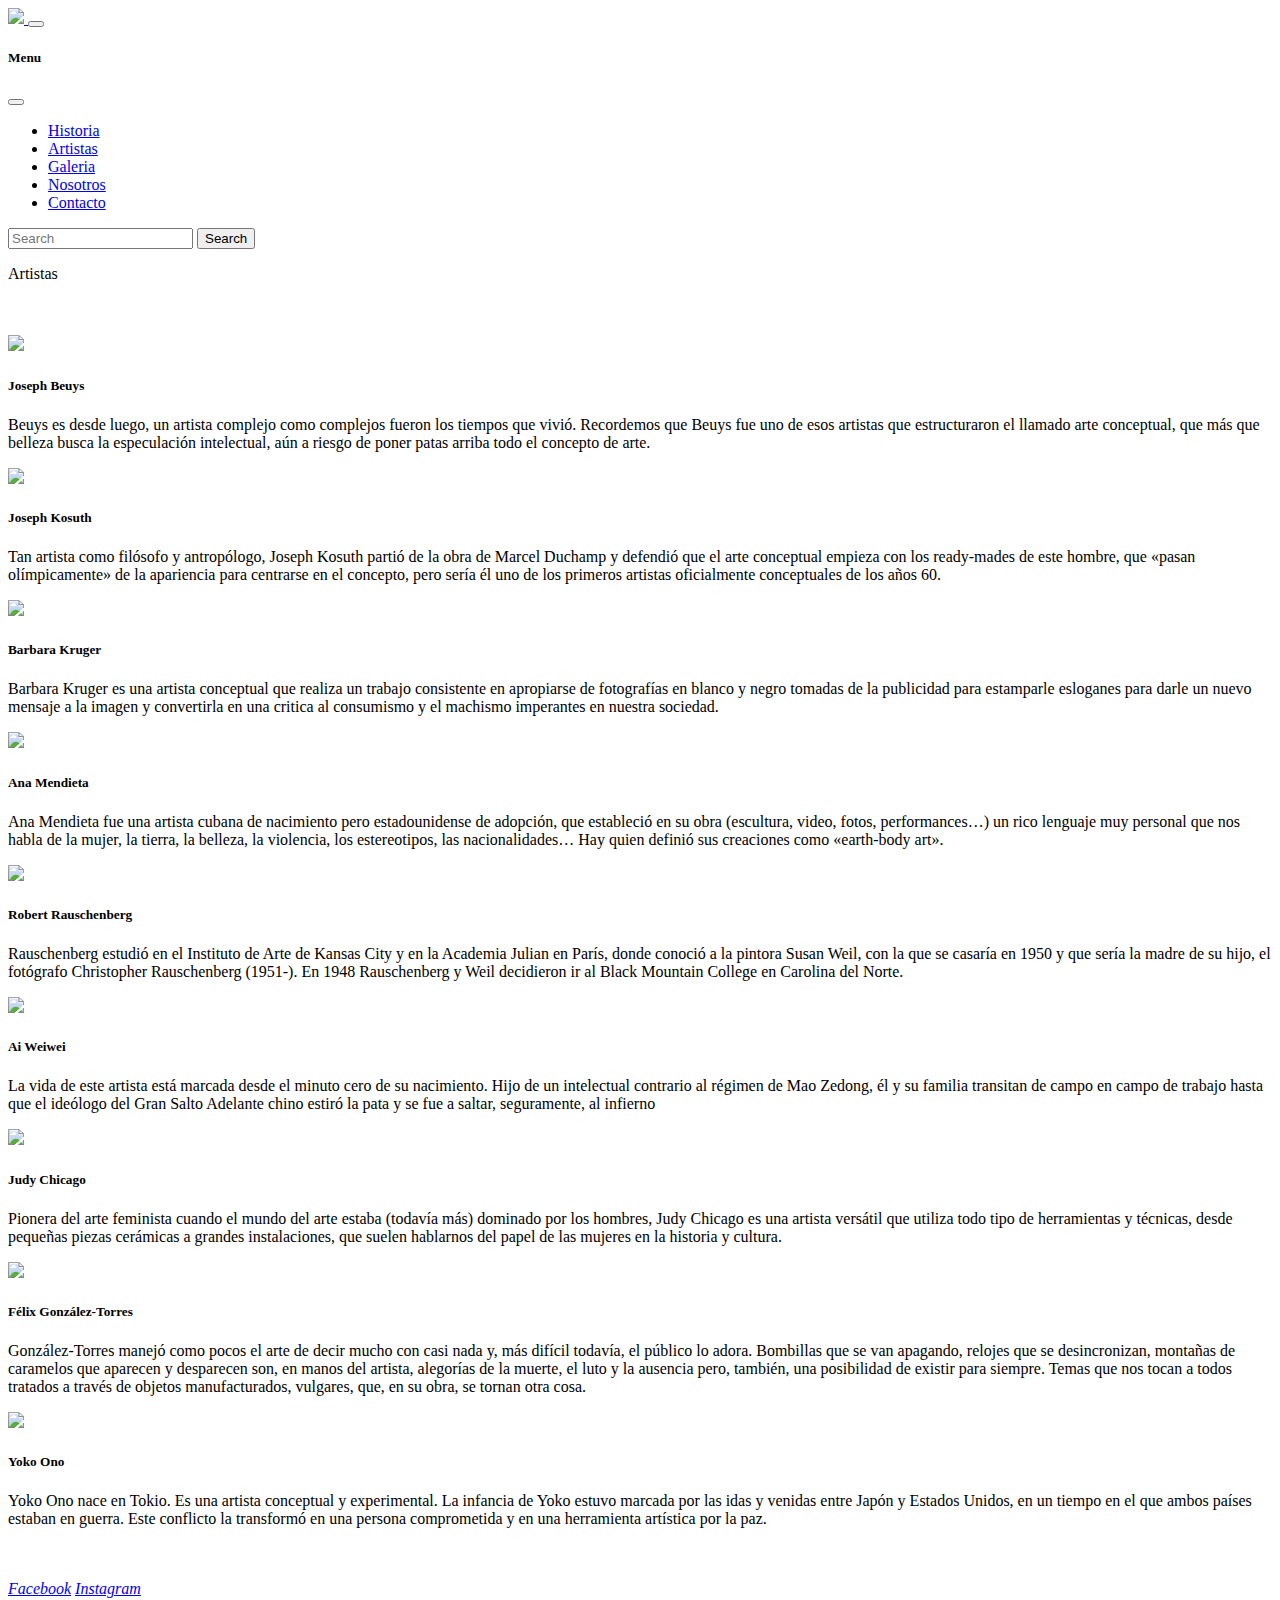
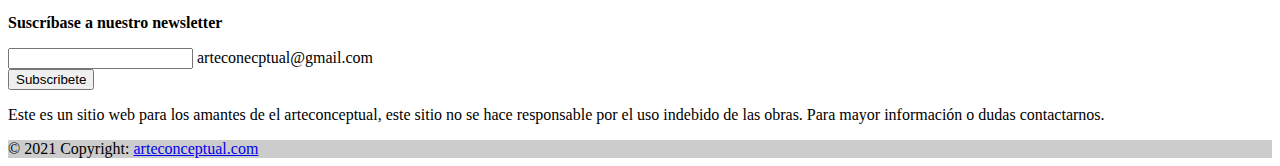
==== artistas.html @ 795a735e "Add files via upload" ====
<!DOCTYPE html>
<html lang="en">
<head>
<meta charset="UTF-8">
<meta http-equiv="X-UA-Compatible" content="IE=edge">
<meta name="viewport" content="width=device-width, initial-scale=1.0">
<title>:Home_ArteConceptual:</title>
<link rel="stylesheet" href="./css/bootstrap.min.css">
<link rel="stylesheet" href="./css/style.css">

</head>
<body>
    <nav class="navbar navbar-light bg-light fixed-top">
        <div class="container-fluid w-75">
          <a class="navbar-brand" href="index.html">
              <img src="img/logo.jpg" style="width:150px;"></img>
            </a>
          <button class="navbar-toggler" type="button" data-bs-toggle="offcanvas" data-bs-target="#offcanvasNavbar" aria-controls="offcanvasNavbar">
            <span class="navbar-toggler-icon"></span>
          </button>
          <div class="offcanvas offcanvas-end" tabindex="-1" id="offcanvasNavbar" aria-labelledby="offcanvasNavbarLabel">
            <div class="offcanvas-header">
              <h5 class="offcanvas-title" id="offcanvasNavbarLabel">Menu</h5>
              <button type="button" class="btn-close text-reset" data-bs-dismiss="offcanvas" aria-label="Close"></button>
            </div>
            <div class="offcanvas-body">
              <ul class="navbar-nav justify-content-end flex-grow-1 pe-3">
                <li class="nav-item">
                  <a class="nav-link" href="historia.html">Historia</a>
                </li>
                <li class="nav-item">
                  <a class="nav-link" href="artistas.html">Artistas</a>
                </li>
                <li class="nav-item">
                    <a class="nav-link" href="galeria.html">Galeria</a>
                  </li>
                  <li class="nav-item">
                    <a class="nav-link" href="nosotros.html">Nosotros</a>
                  </li>
                  <li class="nav-item">
                    <a class="nav-link" href="contacto.html">Contacto</a>
                  </li>
              </ul>
              <form class="d-flex">
                <input class="form-control me-2" type="search" placeholder="Search" aria-label="Search">
                <button class="btn btn-outline-success" type="submit">Search</button>
              </form>
            </div>
          </div>
        </div>
      </nav>

      <div class="historia">
        <p>Artistas</p> 
      </div>
      <br></br>
      <div class="conceptual">
        <div class="card-group">
          <div class="card">
            <img src="img/art-01.jpg" class="w-100">
            <div class="card-body">
              <h5 class="card-title">Joseph Beuys</h5>
              <p class="card-text">Beuys es desde luego, un artista complejo como complejos fueron los tiempos que vivió. Recordemos que Beuys fue uno de esos artistas que estructuraron el llamado arte conceptual, que más que belleza busca la especulación intelectual, aún a riesgo de poner patas arriba todo el concepto de arte.</p>
            
            </div>
          </div>
          <div class="card">
            <img src="img/art-02.jpg" class="w-100">
            <div class="card-body">
              <h5 class="card-title">Joseph Kosuth</h5>
              <p class="card-text">Tan artista como filósofo y antropólogo, Joseph Kosuth partió de la obra de Marcel Duchamp y defendió que el arte conceptual empieza con los ready-mades de este hombre, que «pasan olímpicamente» de la apariencia para centrarse en el concepto, pero sería él uno de los primeros artistas oficialmente conceptuales de los años 60. </p>
            </div>
          </div>
          <div class="card">
            <img src="img/art-03.jpg" class="w-100">
            <div class="card-body">
              <h5 class="card-title">Barbara Kruger</h5>
              <p class="card-text">Barbara Kruger es una artista conceptual que realiza un trabajo consistente en apropiarse de fotografías en blanco y negro tomadas de la publicidad para estamparle esloganes para darle un nuevo mensaje a la imagen y convertirla en una critica al consumismo y el machismo imperantes en nuestra sociedad.</p>
            
            </div>
          </div>
        </div>
        <div class="card-group">
          <div class="card">
            <img src="img/art-04.jpg" class="w-100">
            <div class="card-body">
              <h5 class="card-title">Ana Mendieta </h5>
              <p class="card-text">Ana Mendieta fue una artista cubana de nacimiento pero estadounidense de adopción, que estableció en su obra (escultura, video, fotos, performances…) un rico lenguaje muy personal que nos habla de la mujer, la tierra, la belleza, la violencia, los estereotipos, las nacionalidades… Hay quien definió sus creaciones como «earth-body art».</p>
            </div>
          </div>
          <div class="card">
            <img src="img/art-05.jpg" class="w-100">
            <div class="card-body">
              <h5 class="card-title">Robert Rauschenberg</h5>
              <p class="card-text">Rauschenberg estudió en el Instituto de Arte de Kansas City y en la Academia Julian en París, 
                donde conoció a la pintora Susan Weil, con la que se casaría en 1950 y que sería la madre de su 
                hijo, el fotógrafo Christopher Rauschenberg (1951-). En 1948 Rauschenberg y Weil decidieron ir al 
                Black Mountain College en Carolina del Norte.</p>
            </div>
          </div>
          <div class="card">
            <img src="img/art-06.jpg" class="w-100">
            <div class="card-body">
              <h5 class="card-title">Ai Weiwei</h5>
              <p class="card-text">La vida de este artista está marcada desde el minuto cero de su nacimiento. Hijo de un intelectual contrario al régimen de Mao Zedong, él y su familia transitan de campo en campo de trabajo hasta que el ideólogo del Gran Salto Adelante chino estiró la pata y se fue a saltar, seguramente, al infierno</p>
            </div>
          </div>
        </div>
        <div class="card-group">
          <div class="card">
            <img src="img/art-07.jpg" class="w-100">
            <div class="card-body">
              <h5 class="card-title">Judy Chicago</h5>
              <p class="card-text">Pionera del arte feminista cuando el mundo del arte estaba (todavía más) dominado por los hombres, Judy Chicago es una artista versátil que utiliza todo tipo de herramientas y técnicas, desde pequeñas piezas cerámicas a grandes instalaciones, que suelen hablarnos del papel de las mujeres en la historia y cultura.</p>
            </div>
          </div>
          <div class="card">
            <img src="img/art-08.jpg" class="w-100">
            <div class="card-body">
              <h5 class="card-title">Félix González-Torres</h5>
              <p class="card-text">González-Torres manejó como pocos el arte de decir mucho con casi nada y, más difícil todavía, el público lo adora. Bombillas que se van apagando, relojes que se desincronizan, montañas de caramelos que aparecen y desparecen son, en manos del artista, alegorías de la muerte, el luto y la ausencia pero, también, una posibilidad de existir para siempre. Temas que nos tocan a todos tratados a través de objetos manufacturados, vulgares, que, en su obra, se tornan otra cosa.</p>
            </div>
          </div>
          <div class="card">
            <img src="img/art-09.jpg" class="w-100">
            <div class="card-body">
              <h5 class="card-title">Yoko Ono</h5>
              <p class="card-text">Yoko Ono nace en Tokio. Es una artista conceptual y experimental. La infancia de Yoko estuvo marcada por las idas y venidas entre Japón y Estados Unidos, en un tiempo en el que ambos países estaban en guerra. Este conflicto la transformó en una persona comprometida y en una herramienta artística por la paz.</p>
            </div>
          </div>
        </div>



</div>

<br></br>
<!-- Footer -->
<footer class="bg-dark text-center text-white">
    <!-- Grid container -->
    <div class="container p-4">
      <!-- Section: Social media -->
      <section class="mb-4">
        <!-- Facebook -->
        <a class="btn btn-outline-light btn-floating m-1" href="#!" role="button"
          ><i class="fab fa-facebook-f">Facebook</i
        ></a>
  
        <!-- Twitter -->
        <a class="btn btn-outline-light btn-floating m-1" href="#!" role="button"
          ><i class="fab fa-twitter">Instagram</i
        ></a>

      </section>
      <!-- Section: Social media -->
  
      <!-- Section: Form -->
      <section class="">
        <form action="">
          <!--Grid row-->
          <div class="row d-flex justify-content-center">
            <!--Grid column-->
            <div class="col-auto">
              <p class="pt-2">
                <strong>Suscríbase a nuestro newsletter</strong>
              </p>
            </div>
            <!--Grid column-->
  
            <!--Grid column-->
            <div class="col-md-5 col-12">
              <!-- Email input -->
              <div class="form-outline form-white mb-4">
                <input type="email" id="form5Example2" class="form-control" />
                <label class="form-label" for="form5Example2">arteconecptual@gmail.com</label>
              </div>
            </div>
            <!--Grid column-->
  
            <!--Grid column-->
            <div class="col-auto">
              <!-- Submit button -->
              <button type="submit" class="btn btn-outline-light mb-4">
                Subscribete
              </button>
            </div>
            <!--Grid column-->
          </div>
          <!--Grid row-->
        </form>
      </section>
      <!-- Section: Form -->
  
      <!-- Section: Text -->
      <section class="mb-4">
        <p>
         
          Este es un sitio web para los amantes de el arteconceptual, este sitio no se hace responsable por el uso indebido de las obras. Para mayor información o dudas contactarnos.
        </p>
      </section>
      <!-- Section: Text -->
  
      <!-- Section: Links -->
     
      <!-- Section: Links -->
    </div>
    <!-- Grid container -->
  
    <!-- Copyright -->
    <div class="text-center p-3" style="background-color: rgba(0, 0, 0, 0.2);">
      © 2021 Copyright:
      <a class="text-white" href="index.html">arteconceptual.com</a>
    </div>
    <!-- Copyright -->
  </footer>
  <!-- Footer -->
    <script src="https://cdn.jsdelivr.net/npm/@popperjs/core@2.9.3/dist/umd/popper.min.js" integrity="sha384-W8fXfP3gkOKtndU4JGtKDvXbO53Wy8SZCQHczT5FMiiqmQfUpWbYdTil/SxwZgAN" crossorigin="anonymous"></script>
    <script src="https://cdn.jsdelivr.net/npm/bootstrap@5.1.1/dist/js/bootstrap.min.js" integrity="sha384-skAcpIdS7UcVUC05LJ9Dxay8AXcDYfBJqt1CJ85S/CFujBsIzCIv+l9liuYLaMQ/" crossorigin="anonymous"></script>
<script src="./js/bootstrap.min.js"></script>
</body>

</html>
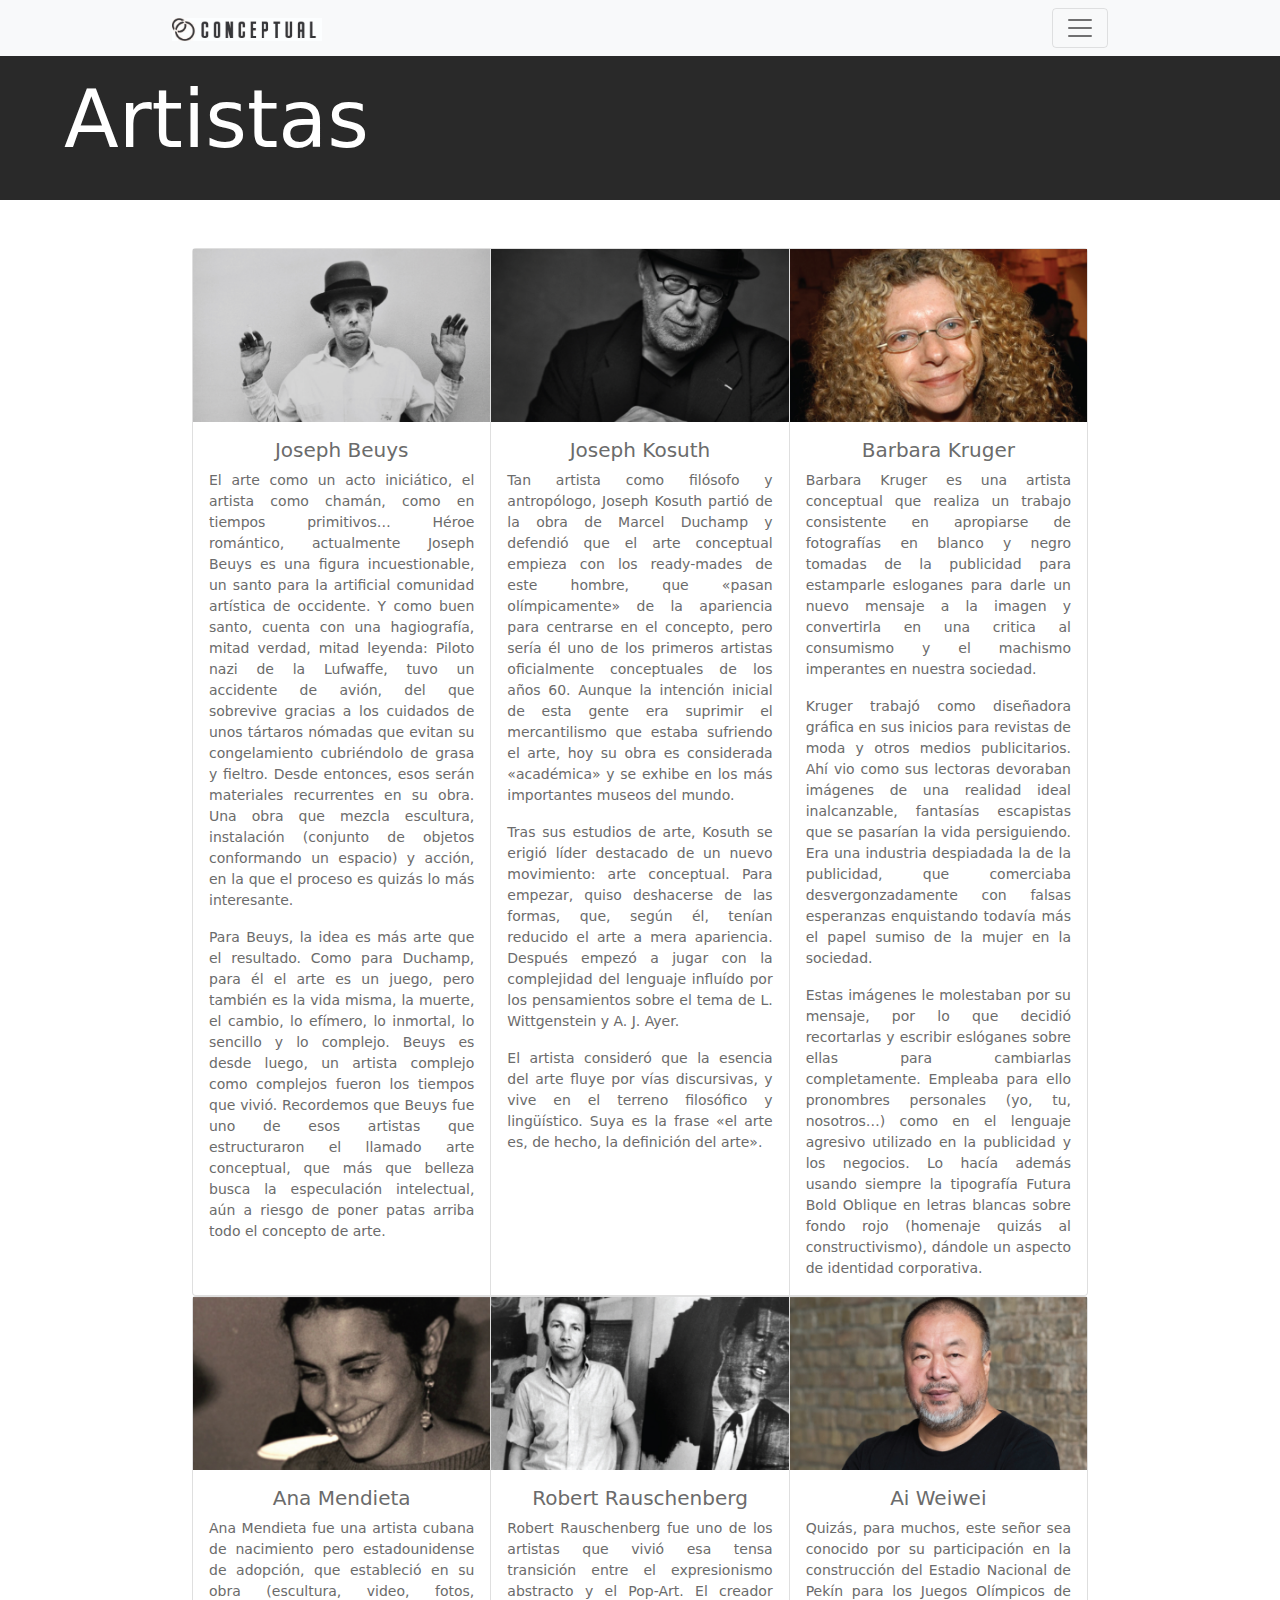
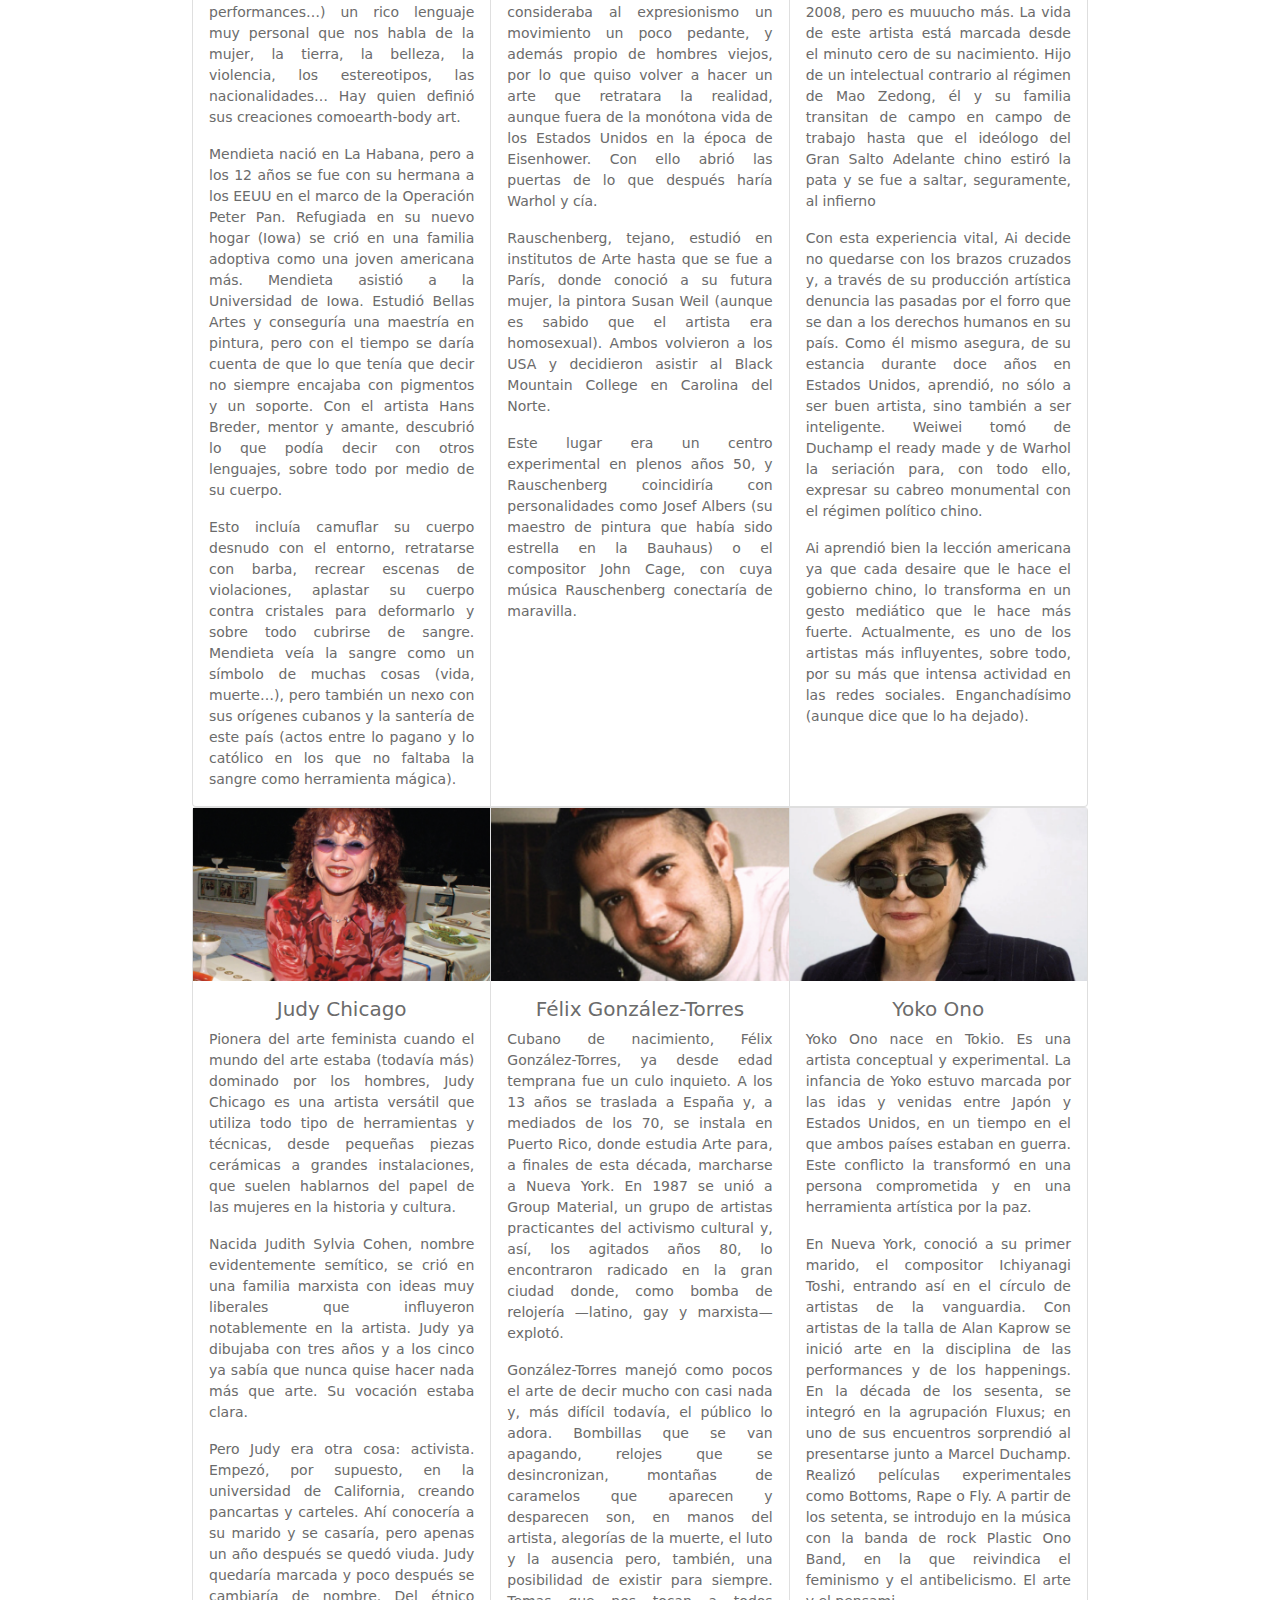
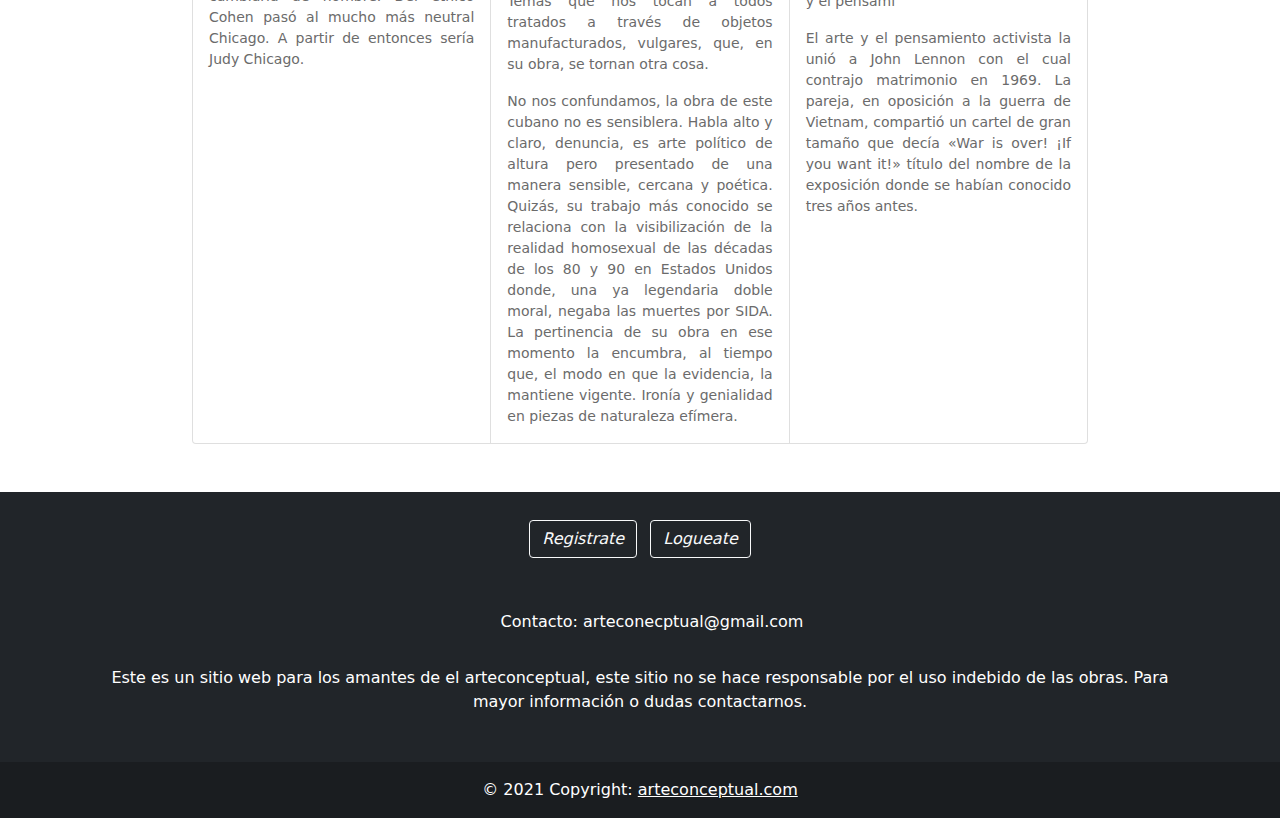
==== commit 10a74bd7: "Add files via upload" ====
--- a/artistas.html
+++ b/artistas.html
@@ -41,14 +41,18 @@
                     <a class="nav-link" href="contacto.html">Contacto</a>
                   </li>
               </ul>
-              <form class="d-flex">
-                <input class="form-control me-2" type="search" placeholder="Search" aria-label="Search">
-                <button class="btn btn-outline-success" type="submit">Search</button>
-              </form>
+              
+              <form action="resultados_buscar.php" method="post">
+                <label style="padding-top: 10px;">
+                <input class="btn btn-light"type="search" name="buscar" placeholder="Buscar..." />
+                <input  class="btn btn-secondary" type="submit" value="Enviar">
+                </label>
+                </form>
             </div>
           </div>
         </div>
       </nav>
+
 
       <div class="historia">
         <p>Artistas</p> 
@@ -60,15 +64,26 @@
             <img src="img/art-01.jpg" class="w-100">
             <div class="card-body">
               <h5 class="card-title">Joseph Beuys</h5>
-              <p class="card-text">Beuys es desde luego, un artista complejo como complejos fueron los tiempos que vivió. Recordemos que Beuys fue uno de esos artistas que estructuraron el llamado arte conceptual, que más que belleza busca la especulación intelectual, aún a riesgo de poner patas arriba todo el concepto de arte.</p>
-            
+              <p class="card-text">El arte como un acto iniciático, el artista como chamán, como en tiempos primitivos…
+                Héroe romántico, actualmente Joseph Beuys es una figura incuestionable, un santo para la artificial comunidad artística de occidente. Y como buen santo, cuenta con una hagiografía, mitad verdad, mitad leyenda:
+                
+                Piloto nazi de la Lufwaffe, tuvo un accidente de avión, del que sobrevive gracias a los cuidados de unos tártaros nómadas que evitan su congelamiento cubriéndolo de grasa y fieltro. Desde entonces, esos serán materiales recurrentes en su obra. Una obra que mezcla escultura, instalación (conjunto de objetos conformando un espacio) y acción, en la que el proceso es quizás lo más interesante.
+                <p  class="card-text">
+                  Para Beuys, la idea es más arte que el resultado. Como para Duchamp, para él el arte es un juego, pero también es la vida misma, la muerte, el cambio, lo efímero, lo inmortal, lo sencillo y lo complejo.
+                
+                Beuys es desde luego, un artista complejo como complejos fueron los tiempos que vivió. Recordemos que Beuys fue uno de esos artistas que estructuraron el llamado arte conceptual, que más que belleza busca la especulación intelectual, aún a riesgo de poner patas arriba todo el concepto de arte.
+
+                </p>
+                            
             </div>
           </div>
           <div class="card">
             <img src="img/art-02.jpg" class="w-100">
             <div class="card-body">
               <h5 class="card-title">Joseph Kosuth</h5>
-              <p class="card-text">Tan artista como filósofo y antropólogo, Joseph Kosuth partió de la obra de Marcel Duchamp y defendió que el arte conceptual empieza con los ready-mades de este hombre, que «pasan olímpicamente» de la apariencia para centrarse en el concepto, pero sería él uno de los primeros artistas oficialmente conceptuales de los años 60. </p>
+              <p class="card-text">Tan artista como filósofo y antropólogo, Joseph Kosuth partió de la obra de Marcel Duchamp y defendió que el arte conceptual empieza con los ready-mades de este hombre, que «pasan olímpicamente» de la apariencia para centrarse en el concepto, pero sería él uno de los primeros artistas oficialmente conceptuales de los años 60. Aunque la intención inicial de esta gente era suprimir el mercantilismo que estaba sufriendo el arte, hoy su obra es considerada «académica» y se exhibe en los más importantes museos del mundo.</p>
+              <p class="card-text">Tras sus estudios de arte, Kosuth se erigió líder destacado de un nuevo movimiento: arte conceptual. Para empezar, quiso deshacerse de las formas, que, según él, tenían reducido el arte a mera apariencia. Después empezó a jugar con la complejidad del lenguaje influído por los pensamientos sobre el tema de L. Wittgenstein y A. J. Ayer.</p>
+              <p class="card-text">El artista consideró que la esencia del arte fluye por vías discursivas, y vive en el terreno filosófico y lingüístico. Suya es la frase «el arte es, de hecho, la definición del arte».</p>
             </div>
           </div>
           <div class="card">
@@ -76,7 +91,8 @@
             <div class="card-body">
               <h5 class="card-title">Barbara Kruger</h5>
               <p class="card-text">Barbara Kruger es una artista conceptual que realiza un trabajo consistente en apropiarse de fotografías en blanco y negro tomadas de la publicidad para estamparle esloganes para darle un nuevo mensaje a la imagen y convertirla en una critica al consumismo y el machismo imperantes en nuestra sociedad.</p>
-            
+              <p class="card-text">Kruger trabajó como diseñadora gráfica en sus inicios para revistas de moda y otros medios publicitarios. Ahí vio como sus lectoras devoraban imágenes de una realidad ideal inalcanzable, fantasías escapistas que se pasarían la vida persiguiendo. Era una industria despiadada la de la publicidad, que comerciaba desvergonzadamente con falsas esperanzas enquistando todavía más el papel sumiso de la mujer en la sociedad.</p>
+              <p class="card-text">Estas imágenes le molestaban por su mensaje, por lo que decidió recortarlas y escribir eslóganes sobre ellas para cambiarlas completamente. Empleaba para ello pronombres personales (yo, tu, nosotros…) como en el lenguaje agresivo utilizado en la publicidad y los negocios. Lo hacía además usando siempre la tipografía Futura Bold Oblique en letras blancas sobre fondo rojo (homenaje quizás al constructivismo), dándole un aspecto de identidad corporativa.</p>            
             </div>
           </div>
         </div>
@@ -85,24 +101,30 @@
             <img src="img/art-04.jpg" class="w-100">
             <div class="card-body">
               <h5 class="card-title">Ana Mendieta </h5>
-              <p class="card-text">Ana Mendieta fue una artista cubana de nacimiento pero estadounidense de adopción, que estableció en su obra (escultura, video, fotos, performances…) un rico lenguaje muy personal que nos habla de la mujer, la tierra, la belleza, la violencia, los estereotipos, las nacionalidades… Hay quien definió sus creaciones como «earth-body art».</p>
+              <p class="card-text">Ana Mendieta fue una artista cubana de nacimiento pero estadounidense de adopción, que estableció en su obra (escultura, video, fotos, performances…) un rico lenguaje muy personal que nos habla de la mujer, la tierra, la belleza, la violencia, los estereotipos, las nacionalidades… Hay quien definió sus creaciones comoearth-body art.</p>
+              <p class="card-text">Mendieta nació en La Habana, pero a los 12 años se fue con su hermana a los EEUU en el marco de la Operación Peter Pan. Refugiada en su nuevo hogar (Iowa) se crió en una familia adoptiva como una joven americana más. Mendieta asistió a la Universidad de Iowa. Estudió Bellas Artes y conseguría una maestría en pintura, pero con el tiempo se daría cuenta de que lo que tenía que decir no siempre encajaba con pigmentos y un soporte. Con el artista Hans Breder, mentor y amante, descubrió lo que podía decir con otros lenguajes, sobre todo por medio de su cuerpo.</p>
+              <p class="card-text">Esto incluía camuflar su cuerpo desnudo con el entorno, retratarse con barba, recrear escenas de violaciones, aplastar su cuerpo contra cristales para deformarlo y sobre todo cubrirse de sangre. Mendieta veía la sangre como un símbolo de muchas cosas (vida, muerte…), pero también un nexo con sus orígenes cubanos y la santería de este país (actos entre lo pagano y lo católico en los que no faltaba la sangre como herramienta mágica).</p> 
             </div>
           </div>
           <div class="card">
             <img src="img/art-05.jpg" class="w-100">
             <div class="card-body">
               <h5 class="card-title">Robert Rauschenberg</h5>
-              <p class="card-text">Rauschenberg estudió en el Instituto de Arte de Kansas City y en la Academia Julian en París, 
-                donde conoció a la pintora Susan Weil, con la que se casaría en 1950 y que sería la madre de su 
-                hijo, el fotógrafo Christopher Rauschenberg (1951-). En 1948 Rauschenberg y Weil decidieron ir al 
-                Black Mountain College en Carolina del Norte.</p>
+              <p class="card-text">Robert Rauschenberg fue uno de los artistas que vivió esa tensa transición entre el expresionismo abstracto y el Pop-Art. El creador consideraba al expresionismo un movimiento un poco pedante, y además propio de hombres viejos, por lo que quiso volver a hacer un arte que retratara la realidad, aunque fuera de la monótona vida de los Estados Unidos en la época de Eisenhower. Con ello abrió las puertas de lo que después haría Warhol y cía.</p>
+              <p class="card-text">Rauschenberg, tejano, estudió en institutos de Arte hasta que se fue a París, donde conoció a su futura mujer, la pintora Susan Weil (aunque es sabido que el artista era homosexual). Ambos volvieron a los USA y decidieron asistir al Black Mountain College en Carolina del Norte.</p>
+              <p class="card-text">Este lugar era un centro experimental en plenos años 50, y Rauschenberg coincidiría con personalidades como Josef Albers (su maestro de pintura que había sido estrella en la Bauhaus) o el compositor John Cage, con cuya música Rauschenberg conectaría de maravilla.
+
+              </p>
             </div>
           </div>
           <div class="card">
             <img src="img/art-06.jpg" class="w-100">
             <div class="card-body">
               <h5 class="card-title">Ai Weiwei</h5>
-              <p class="card-text">La vida de este artista está marcada desde el minuto cero de su nacimiento. Hijo de un intelectual contrario al régimen de Mao Zedong, él y su familia transitan de campo en campo de trabajo hasta que el ideólogo del Gran Salto Adelante chino estiró la pata y se fue a saltar, seguramente, al infierno</p>
+              <p class="card-text">Quizás, para muchos, este señor sea conocido por su participación en la construcción del Estadio Nacional de Pekín para los Juegos Olímpicos de 2008, pero es muuucho más. La vida de este artista está marcada desde el minuto cero de su nacimiento. Hijo de un intelectual contrario al régimen de Mao Zedong, él y su familia transitan de campo en campo de trabajo hasta que el ideólogo del Gran Salto Adelante chino estiró la pata y se fue a saltar, seguramente, al infierno</p>
+              <p class="card-text">Con esta experiencia vital, Ai decide no quedarse con los brazos cruzados y, a través de su producción artística denuncia las pasadas por el forro que se dan a los derechos humanos en su país. Como él mismo asegura, de su estancia durante doce años en Estados Unidos, aprendió, no sólo a ser buen artista, sino también a ser inteligente. Weiwei tomó de Duchamp el ready made y de Warhol la seriación para, con todo ello, expresar su cabreo monumental con el régimen político chino.</p>
+              <p class="card-text">Ai aprendió bien la lección americana ya que cada desaire que le hace el gobierno chino, lo transforma en un gesto mediático que le hace más fuerte. Actualmente, es uno de los artistas más influyentes, sobre todo, por su más que intensa actividad en las redes sociales. Enganchadísimo (aunque dice que lo ha dejado).</p>
+
             </div>
           </div>
         </div>
@@ -112,13 +134,19 @@
             <div class="card-body">
               <h5 class="card-title">Judy Chicago</h5>
               <p class="card-text">Pionera del arte feminista cuando el mundo del arte estaba (todavía más) dominado por los hombres, Judy Chicago es una artista versátil que utiliza todo tipo de herramientas y técnicas, desde pequeñas piezas cerámicas a grandes instalaciones, que suelen hablarnos del papel de las mujeres en la historia y cultura.</p>
+              <p class="card-text">Nacida Judith Sylvia Cohen, nombre evidentemente semítico, se crió en una familia marxista con ideas muy liberales que influyeron notablemente en la artista​. Judy ya dibujaba con tres años y a los cinco ya sabía que nunca quise hacer nada más que arte. Su vocación estaba clara.</p>
+              <p class="card-text">Pero Judy era otra cosa: activista. Empezó, por supuesto, en la universidad de California, creando pancartas y carteles. Ahí conocería a su marido y se casaría, pero apenas un año después se quedó viuda. Judy quedaría marcada y poco después se cambiaría de nombre. Del étnico Cohen pasó al mucho más neutral Chicago. A partir de entonces sería Judy Chicago.</p>
+
             </div>
           </div>
           <div class="card">
             <img src="img/art-08.jpg" class="w-100">
             <div class="card-body">
               <h5 class="card-title">Félix González-Torres</h5>
+              <p class="card-text">Cubano de nacimiento, Félix González-Torres, ya desde edad temprana fue un culo inquieto. A los 13 años se traslada a España y, a mediados de los 70, se instala en Puerto Rico, donde estudia Arte para, a finales de esta década, marcharse a Nueva York. En 1987 se unió a Group Material, un grupo de artistas practicantes del activismo cultural y, así, los agitados años 80, lo encontraron radicado en la gran ciudad donde, como bomba de relojería —latino, gay y marxista— explotó.</p>
               <p class="card-text">González-Torres manejó como pocos el arte de decir mucho con casi nada y, más difícil todavía, el público lo adora. Bombillas que se van apagando, relojes que se desincronizan, montañas de caramelos que aparecen y desparecen son, en manos del artista, alegorías de la muerte, el luto y la ausencia pero, también, una posibilidad de existir para siempre. Temas que nos tocan a todos tratados a través de objetos manufacturados, vulgares, que, en su obra, se tornan otra cosa.</p>
+              <p class="card-text">No nos confundamos, la obra de este cubano no es sensiblera. Habla alto y claro, denuncia, es arte político de altura pero presentado de una manera sensible, cercana y poética. Quizás, su trabajo más conocido se relaciona con la visibilización de la realidad homosexual de las décadas de los 80 y 90 en Estados Unidos donde, una ya legendaria doble moral, negaba las muertes por SIDA. La pertinencia de su obra en ese momento la encumbra, al tiempo que, el modo en que la evidencia, la mantiene vigente. Ironía y genialidad en piezas de naturaleza efímera.</p>
+
             </div>
           </div>
           <div class="card">
@@ -126,6 +154,9 @@
             <div class="card-body">
               <h5 class="card-title">Yoko Ono</h5>
               <p class="card-text">Yoko Ono nace en Tokio. Es una artista conceptual y experimental. La infancia de Yoko estuvo marcada por las idas y venidas entre Japón y Estados Unidos, en un tiempo en el que ambos países estaban en guerra. Este conflicto la transformó en una persona comprometida y en una herramienta artística por la paz.</p>
+              <p class="card-text">En Nueva York, conoció a su primer marido, el compositor Ichiyanagi Toshi, entrando así en el círculo de artistas de la vanguardia. Con artistas de la talla de Alan Kaprow se inició arte en la disciplina de las performances y de los happenings. En la década de los sesenta, se integró en la agrupación Fluxus; en uno de sus encuentros sorprendió al presentarse junto a Marcel Duchamp. Realizó películas experimentales como Bottoms, Rape o Fly. A partir de los setenta, se introdujo en la música con la banda de rock Plastic Ono Band, en la que reivindica el feminismo y el antibelicismo. El arte y el pensami</p>
+              <p class="card-text">El arte y el pensamiento activista la unió a John Lennon con el cual contrajo matrimonio en 1969. La pareja, en oposición a la guerra de Vietnam, compartió un cartel de gran tamaño que decía «War is over! ¡If you want it!» título del nombre de la exposición donde se habían conocido tres años antes.</p>
+
             </div>
           </div>
         </div>
@@ -137,82 +168,73 @@
 <br></br>
 <!-- Footer -->
 <footer class="bg-dark text-center text-white">
-    <!-- Grid container -->
-    <div class="container p-4">
-      <!-- Section: Social media -->
-      <section class="mb-4">
-        <!-- Facebook -->
-        <a class="btn btn-outline-light btn-floating m-1" href="#!" role="button"
-          ><i class="fab fa-facebook-f">Facebook</i
-        ></a>
+  <!-- Grid container -->
+  <div class="container p-4">
+    <!-- Section: Social media -->
+    <section class="mb-12">
+      <!-- Facebook -->
+      <a class="btn btn-outline-light btn-floating m-1" href="form_registro.php" role="button"
+        ><i class="fab fa-facebook-f">Registrate</i></a>
+        <a class="btn btn-outline-light btn-floating m-1" href="form_login.php" role="button"
+        ><i class="fab fa-facebook-f">Logueate</i></a>
+
+    </section>
+    <br></br>
+    <!-- Section: Social media -->
+
+    <!-- Section: Form -->
+    <section class="">
+      <form action="">
+        <!--Grid row-->
+        <div class="row d-flex justify-content-center">
+          <!--Grid column-->
+          <div class="col-auto">
+            <p class="pt-2">
+            </p>
+          </div>
+          <!--Grid column-->
+
+          <!--Grid column-->
+          <div class="col-md-5 col-12">
+            <!-- Email input -->
+            <div class="form-outline form-white mb-4">
+          
+              <label class="form-label" for="form5Example2"> Contacto: arteconecptual@gmail.com</label>
+            </div>
+          </div>
+          <!--Grid column-->
+
+          <!--Grid column-->
   
-        <!-- Twitter -->
-        <a class="btn btn-outline-light btn-floating m-1" href="#!" role="button"
-          ><i class="fab fa-twitter">Instagram</i
-        ></a>
-
-      </section>
-      <!-- Section: Social media -->
-  
-      <!-- Section: Form -->
-      <section class="">
-        <form action="">
-          <!--Grid row-->
-          <div class="row d-flex justify-content-center">
-            <!--Grid column-->
-            <div class="col-auto">
-              <p class="pt-2">
-                <strong>Suscríbase a nuestro newsletter</strong>
-              </p>
-            </div>
-            <!--Grid column-->
-  
-            <!--Grid column-->
-            <div class="col-md-5 col-12">
-              <!-- Email input -->
-              <div class="form-outline form-white mb-4">
-                <input type="email" id="form5Example2" class="form-control" />
-                <label class="form-label" for="form5Example2">arteconecptual@gmail.com</label>
-              </div>
-            </div>
-            <!--Grid column-->
-  
-            <!--Grid column-->
-            <div class="col-auto">
-              <!-- Submit button -->
-              <button type="submit" class="btn btn-outline-light mb-4">
-                Subscribete
-              </button>
-            </div>
-            <!--Grid column-->
-          </div>
-          <!--Grid row-->
-        </form>
-      </section>
-      <!-- Section: Form -->
-  
-      <!-- Section: Text -->
-      <section class="mb-4">
-        <p>
-         
-          Este es un sitio web para los amantes de el arteconceptual, este sitio no se hace responsable por el uso indebido de las obras. Para mayor información o dudas contactarnos.
-        </p>
-      </section>
-      <!-- Section: Text -->
-  
-      <!-- Section: Links -->
-     
-      <!-- Section: Links -->
-    </div>
-    <!-- Grid container -->
-  
-    <!-- Copyright -->
-    <div class="text-center p-3" style="background-color: rgba(0, 0, 0, 0.2);">
-      © 2021 Copyright:
-      <a class="text-white" href="index.html">arteconceptual.com</a>
-    </div>
-    <!-- Copyright -->
-  </footer>
+          <!--Grid column-->
+        </div>
+        <!--Grid row-->
+      </form>
+    </section>
+    <!-- Section: Form -->
+
+    <!-- Section: Text -->
+    <section class="mb-4">
+      <p>
+       
+        Este es un sitio web para los amantes de el arteconceptual, este sitio no se hace responsable por el uso indebido de las obras. Para mayor información o dudas contactarnos.
+      </p>
+    </section>
+    <!-- Section: Text -->
+
+    <!-- Section: Links -->
+   
+    <!-- Section: Links -->
+  </div>
+  <!-- Grid container -->
+
+  <!-- Copyright -->
+  <div class="text-center p-3" style="background-color: rgba(0, 0, 0, 0.2);">
+    © 2021 Copyright:
+    <a class="text-white" href="index.html">arteconceptual.com</a>
+  </div>
+  <!-- Copyright -->
+</footer>
   <!-- Footer -->
     <script src="https://cdn.jsdelivr.net/npm/@popperjs/core@2.9.3/dist/umd/popper.min.js" integrity="sha384-W8fXfP3gkOKtndU4JGtKDvXbO53Wy8SZCQHczT5FMiiqmQfUpWbYdTil/SxwZgAN" crossorigin="anonymous"></script>
     <script src="https://cdn.jsdelivr.net/npm/bootstrap@5.1.1/dist/js/bootstrap.min.js" integrity="sha384-skAcpIdS7UcVUC05LJ9Dxay8AXcDYfBJqt1CJ85S/CFujBsIzCIv+l9liuYLaMQ/" crossorigin="anonymous"></script>
--- a/css/style.css
+++ b/css/style.css
@@ -0,0 +1,103 @@
+.parrafo1{
+
+    text-align: center;
+    margin: auto;
+    width: 70%;
+    font-size:  18px;
+    padding-top: 40px;
+    padding-bottom: 40px;
+    color:grey;
+}
+
+.texto_rojo {
+    color: #e00000;
+}
+.card-text {
+    font-size: 14px;
+    text-align: justify;
+
+}
+.menu {
+    width: 100%;
+}
+.col-sm-12 {
+    padding: 0%;
+    margin: 0%;
+
+}
+.col-sm-3:hover {
+    opacity: 90%;
+    padding: 0%;
+    margin: 0%;
+}
+.card-title2 {
+    color: white;
+    font-size: 50px;
+    text-align: center;
+}
+.historia{
+    background-color: rgb(41, 41, 41);
+    display: block;
+    width: 100%;
+
+}
+.historia p{
+    padding-top: 60px;
+    width: 90%;
+    margin: auto;
+    color: white;
+    font-size: 80px;
+    padding-bottom: 20px;
+
+}
+.conceptual {
+    width: 70%;
+    margin: auto;
+    text-align: justify;
+    color: rgb(107, 107, 107);
+    font-size: 15px;
+}
+.conceptual img{
+    width: 50%;
+    margin: auto;
+    display: block;
+
+}
+
+.frase{
+    font-style: italic;
+    width: 70%;
+    display: block;
+    margin: auto;
+    text-align: center;
+}
+.col{
+    padding: 0%;
+    margin: 0%;
+}
+.card-title3{
+     text-align: center;
+     padding-bottom: 20px;
+     font-size: 15px;
+}
+.nosotros{
+    text-align: center;
+    font-weight: lighter;
+    text-align: justify;
+}
+h5{
+    text-align: center;
+}
+.contacto{
+    background-color: rgb(211, 211, 211);
+    padding: 20px;
+    border-radius: 5px;
+}
+.enviar{
+    background-color: #00ad4d;
+    border: none;
+    border-radius: 5px;
+    padding: 8px;
+    color: rgb(0, 0, 0);
+
+}